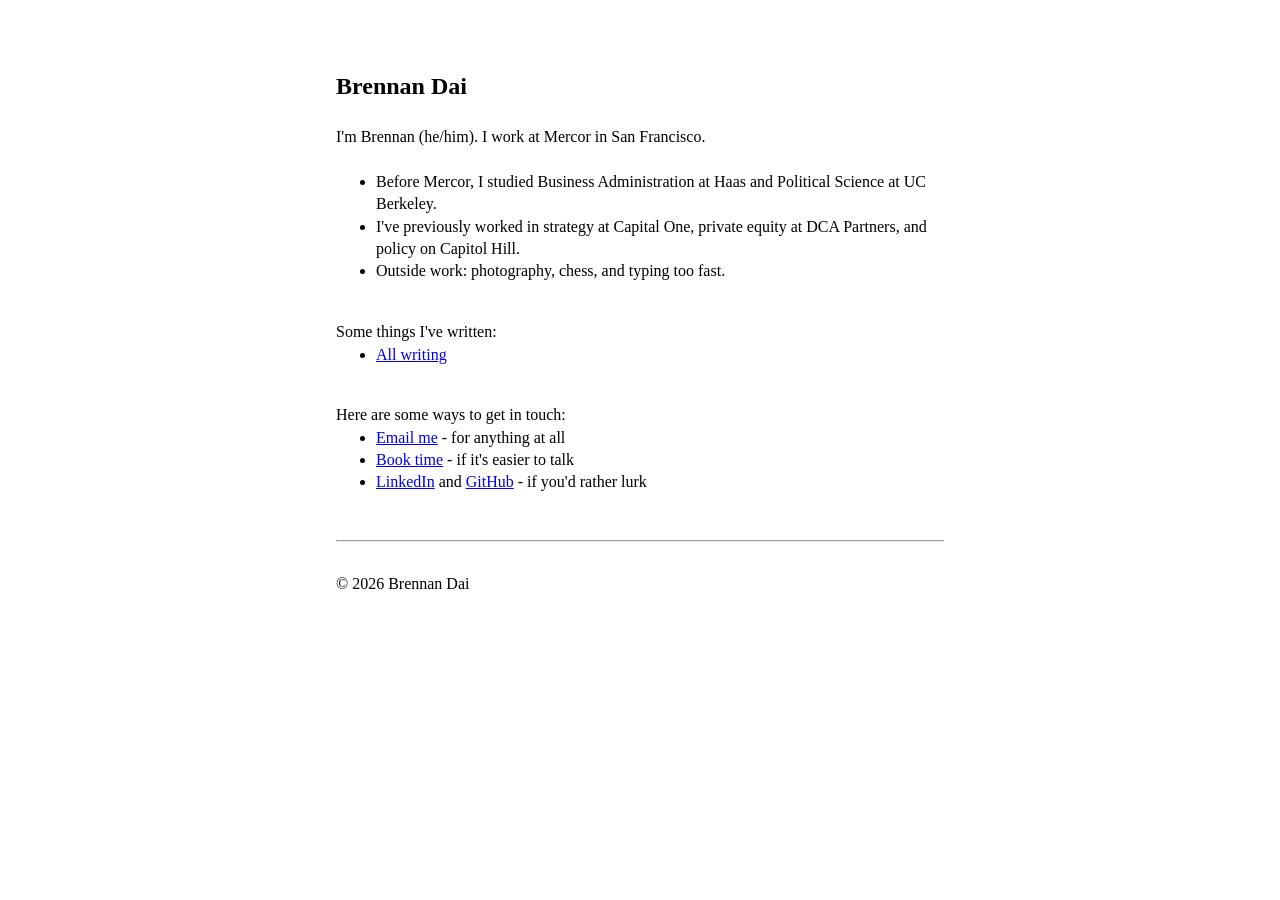
==== index.html @ a462308e "Rebuild site as minimal static HTML Replace the Bootstrap link directory with a plain HTML page: nam" ====
<!DOCTYPE html>
<html lang="en">
  <head>
    <meta charset="utf-8" />
    <meta name="viewport" content="width=device-width, initial-scale=1.0" />
    <title>Brennan Dai</title>
    <meta name="description" content="Brennan Dai — Mercor, San Francisco." />

    <meta property="og:type" content="website" />
    <meta property="og:url" content="https://brennandai.com" />
    <meta property="og:title" content="Brennan Dai" />
    <meta property="og:description" content="Brennan Dai — Mercor, San Francisco." />
    <meta name="twitter:card" content="summary" />

    <link rel="canonical" href="https://brennandai.com" />
    <link rel="shortcut icon" type="image/x-icon" href="/favicon.ico" />
    <link rel="stylesheet" href="/style.css" />

    <script async src="https://www.googletagmanager.com/gtag/js?id=G-D15P1RZXH6"></script>
    <script>
      window.dataLayer = window.dataLayer || [];
      function gtag() {
        dataLayer.push(arguments);
      }
      gtag("js", new Date());
      gtag("config", "G-D15P1RZXH6");
    </script>
  </head>

  <body>
    <div id="maincontent">
      <h2>Brennan Dai</h2>
      <br />
      I'm Brennan (he/him). I work at Mercor in San Francisco.
      <br />
      <br />
      <ul>
        <li>
          Before Mercor, I studied Business Administration at Haas and Political
          Science at UC Berkeley.
        </li>
        <li>
          I've previously worked in strategy at Capital One, private equity at
          DCA Partners, and policy on Capitol Hill.
        </li>
        <li>Outside work: photography, chess, and typing too fast.</li>
      </ul>
      <br />
      Some things I've written:
      <ul>
        <li>
          <a href="/writing/">All writing</a>
        </li>
      </ul>
      <br />
      Here are some ways to get in touch:
      <ul>
        <li>
          <a href="mailto:brennandai@gmail.com">Email me</a> - for anything at
          all
        </li>
        <li>
          <a href="https://cal.com/brennandai">Book time</a> - if it's easier to
          talk
        </li>
        <li>
          <a href="https://www.linkedin.com/in/brennandai/">LinkedIn</a> and
          <a href="https://github.com/brennandai">GitHub</a> - if you'd rather
          lurk
        </li>
      </ul>
      <br />
      <hr />
      <br />
      <footer>
        &copy; <script>document.write(new Date().getFullYear())</script> Brennan
        Dai
      </footer>
    </div>
  </body>
</html>
---- style.css ----
body {
  line-height: 1.4;
  font-size: 16px;
  margin: 0;
}

#maincontent {
  max-width: 38em;
  margin: 70px auto 25px;
  padding: 0 25px;
}

h2 {
  margin-bottom: 0;
}

ul {
  margin-top: 0;
}

.meta {
  color: #666;
}
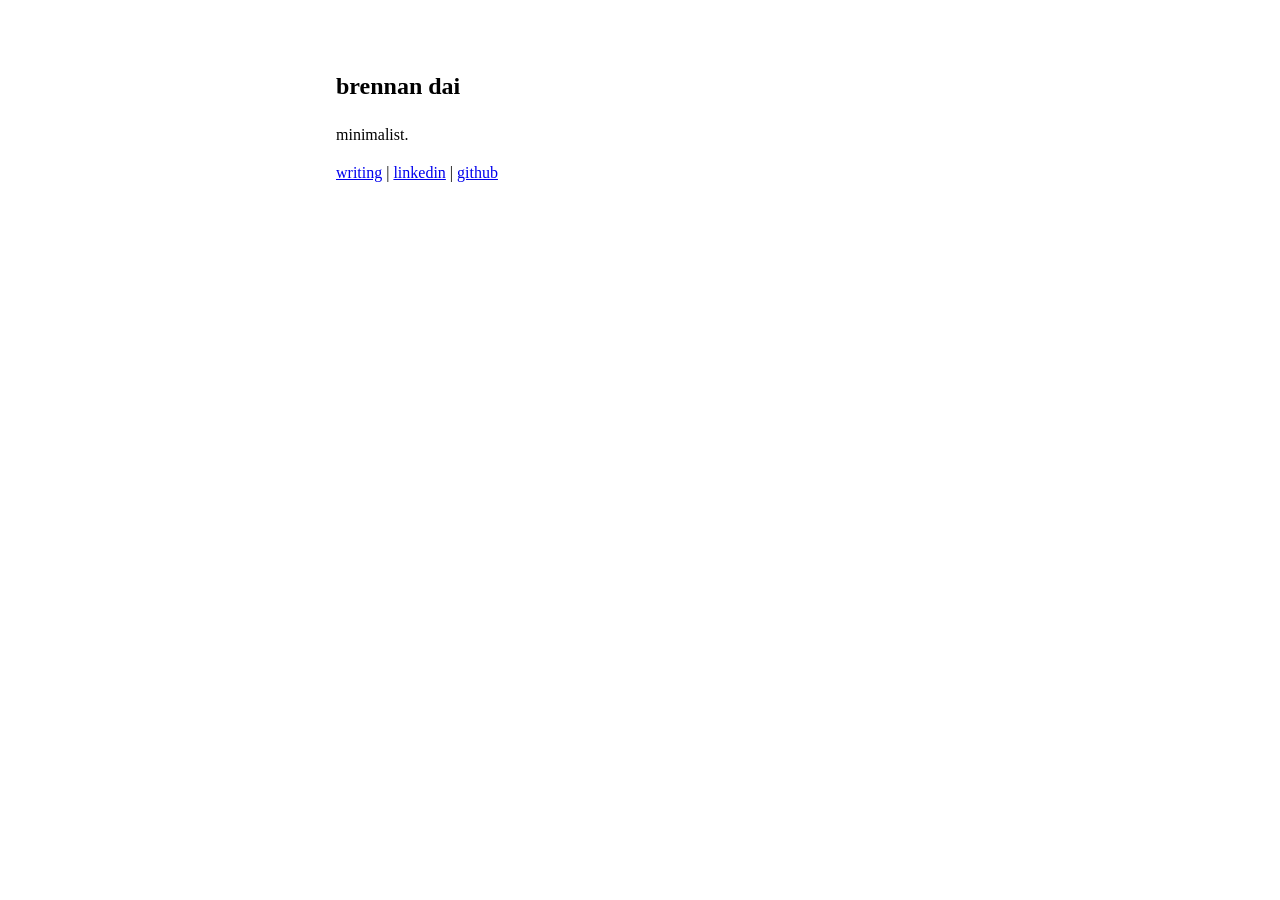
==== commit ee160688: "Strip site down to name, one line, three links Remove the bio bullets, contact list, and the placeho" ====
--- a/index.html
+++ b/index.html
@@ -4,12 +4,12 @@
     <meta charset="utf-8" />
     <meta name="viewport" content="width=device-width, initial-scale=1.0" />
     <title>Brennan Dai</title>
-    <meta name="description" content="Brennan Dai — Mercor, San Francisco." />
+    <meta name="description" content="Brennan Dai" />
 
     <meta property="og:type" content="website" />
     <meta property="og:url" content="https://brennandai.com" />
     <meta property="og:title" content="Brennan Dai" />
-    <meta property="og:description" content="Brennan Dai — Mercor, San Francisco." />
+    <meta property="og:description" content="Brennan Dai" />
     <meta name="twitter:card" content="summary" />
 
     <link rel="canonical" href="https://brennandai.com" />
@@ -29,53 +29,13 @@
 
   <body>
     <div id="maincontent">
-      <h2>Brennan Dai</h2>
-      <br />
-      I'm Brennan (he/him). I work at Mercor in San Francisco.
-      <br />
-      <br />
-      <ul>
-        <li>
-          Before Mercor, I studied Business Administration at Haas and Political
-          Science at UC Berkeley.
-        </li>
-        <li>
-          I've previously worked in strategy at Capital One, private equity at
-          DCA Partners, and policy on Capitol Hill.
-        </li>
-        <li>Outside work: photography, chess, and typing too fast.</li>
-      </ul>
-      <br />
-      Some things I've written:
-      <ul>
-        <li>
-          <a href="/writing/">All writing</a>
-        </li>
-      </ul>
-      <br />
-      Here are some ways to get in touch:
-      <ul>
-        <li>
-          <a href="mailto:brennandai@gmail.com">Email me</a> - for anything at
-          all
-        </li>
-        <li>
-          <a href="https://cal.com/brennandai">Book time</a> - if it's easier to
-          talk
-        </li>
-        <li>
-          <a href="https://www.linkedin.com/in/brennandai/">LinkedIn</a> and
-          <a href="https://github.com/brennandai">GitHub</a> - if you'd rather
-          lurk
-        </li>
-      </ul>
-      <br />
-      <hr />
-      <br />
-      <footer>
-        &copy; <script>document.write(new Date().getFullYear())</script> Brennan
-        Dai
-      </footer>
+      <h2>brennan dai</h2>
+      <p>minimalist.</p>
+      <p>
+        <a href="/writing/">writing</a> |
+        <a href="https://www.linkedin.com/in/brennandai/">linkedin</a> |
+        <a href="https://github.com/brennandai">github</a>
+      </p>
     </div>
   </body>
 </html>
--- a/style.css
+++ b/style.css
@@ -9,15 +9,3 @@
   margin: 70px auto 25px;
   padding: 0 25px;
 }
-
-h2 {
-  margin-bottom: 0;
-}
-
-ul {
-  margin-top: 0;
-}
-
-.meta {
-  color: #666;
-}
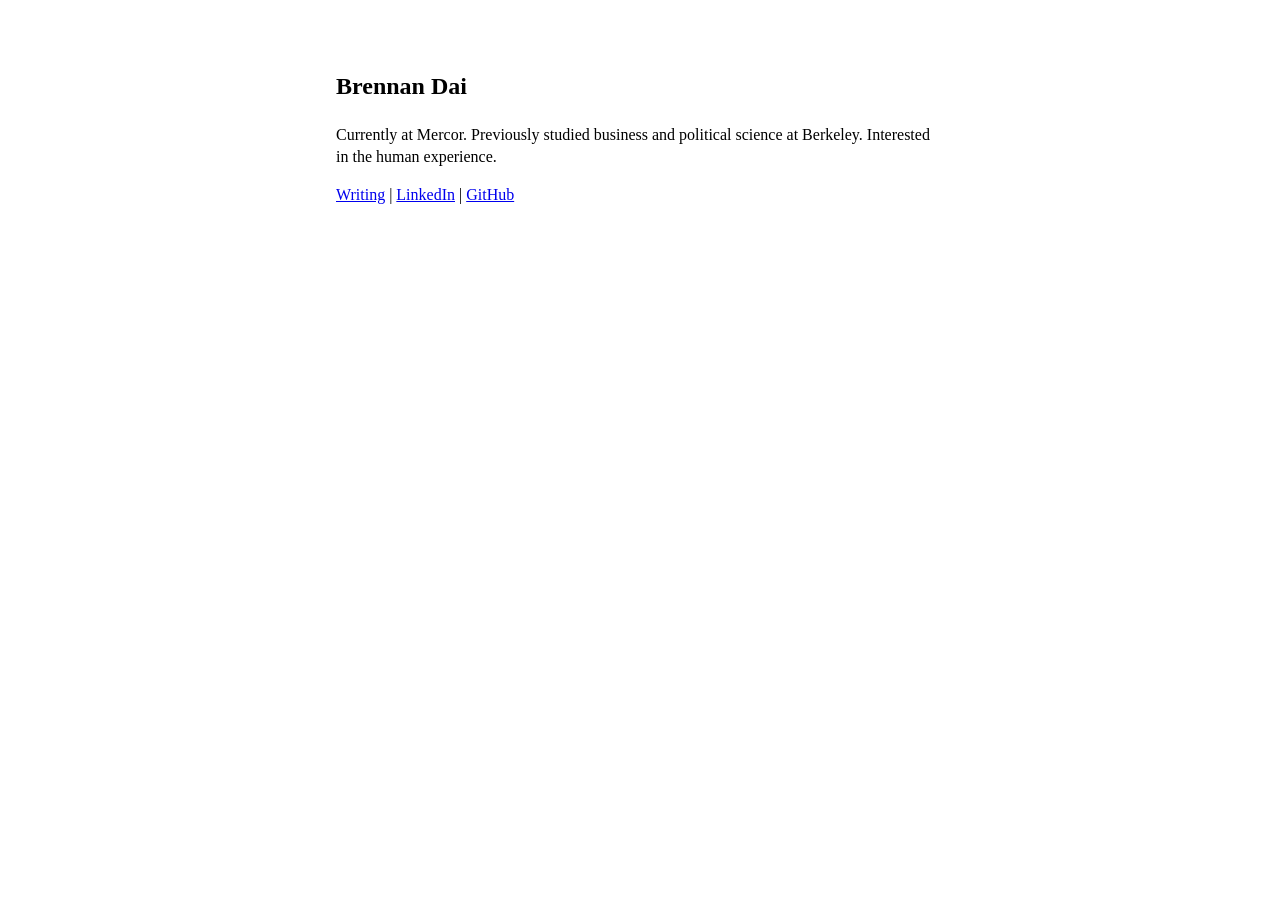
==== commit 85914c53: "Add bio line, switch to title case Sync meta description and og:description with the new bio." ====
--- a/index.html
+++ b/index.html
@@ -4,16 +4,16 @@
     <meta charset="utf-8" />
     <meta name="viewport" content="width=device-width, initial-scale=1.0" />
     <title>Brennan Dai</title>
-    <meta name="description" content="Brennan Dai" />
+    <meta name="description" content="Currently at Mercor. Previously studied business and political science at Berkeley." />
 
     <meta property="og:type" content="website" />
     <meta property="og:url" content="https://brennandai.com" />
     <meta property="og:title" content="Brennan Dai" />
-    <meta property="og:description" content="Brennan Dai" />
+    <meta property="og:description" content="Currently at Mercor. Previously studied business and political science at Berkeley." />
     <meta name="twitter:card" content="summary" />
 
     <link rel="canonical" href="https://brennandai.com" />
-    <link rel="shortcut icon" type="image/x-icon" href="/favicon.ico" />
+    <link rel="icon" href="data:," />
     <link rel="stylesheet" href="/style.css" />
 
     <script async src="https://www.googletagmanager.com/gtag/js?id=G-D15P1RZXH6"></script>
@@ -29,12 +29,15 @@
 
   <body>
     <div id="maincontent">
-      <h2>brennan dai</h2>
-      <p>minimalist.</p>
+      <h2>Brennan Dai</h2>
       <p>
-        <a href="/writing/">writing</a> |
-        <a href="https://www.linkedin.com/in/brennandai/">linkedin</a> |
-        <a href="https://github.com/brennandai">github</a>
+        Currently at Mercor. Previously studied business and political science
+        at Berkeley. Interested in the human experience.
+      </p>
+      <p>
+        <a href="/writing/">Writing</a> |
+        <a href="https://www.linkedin.com/in/brennandai/">LinkedIn</a> |
+        <a href="https://github.com/brennandai">GitHub</a>
       </p>
     </div>
   </body>
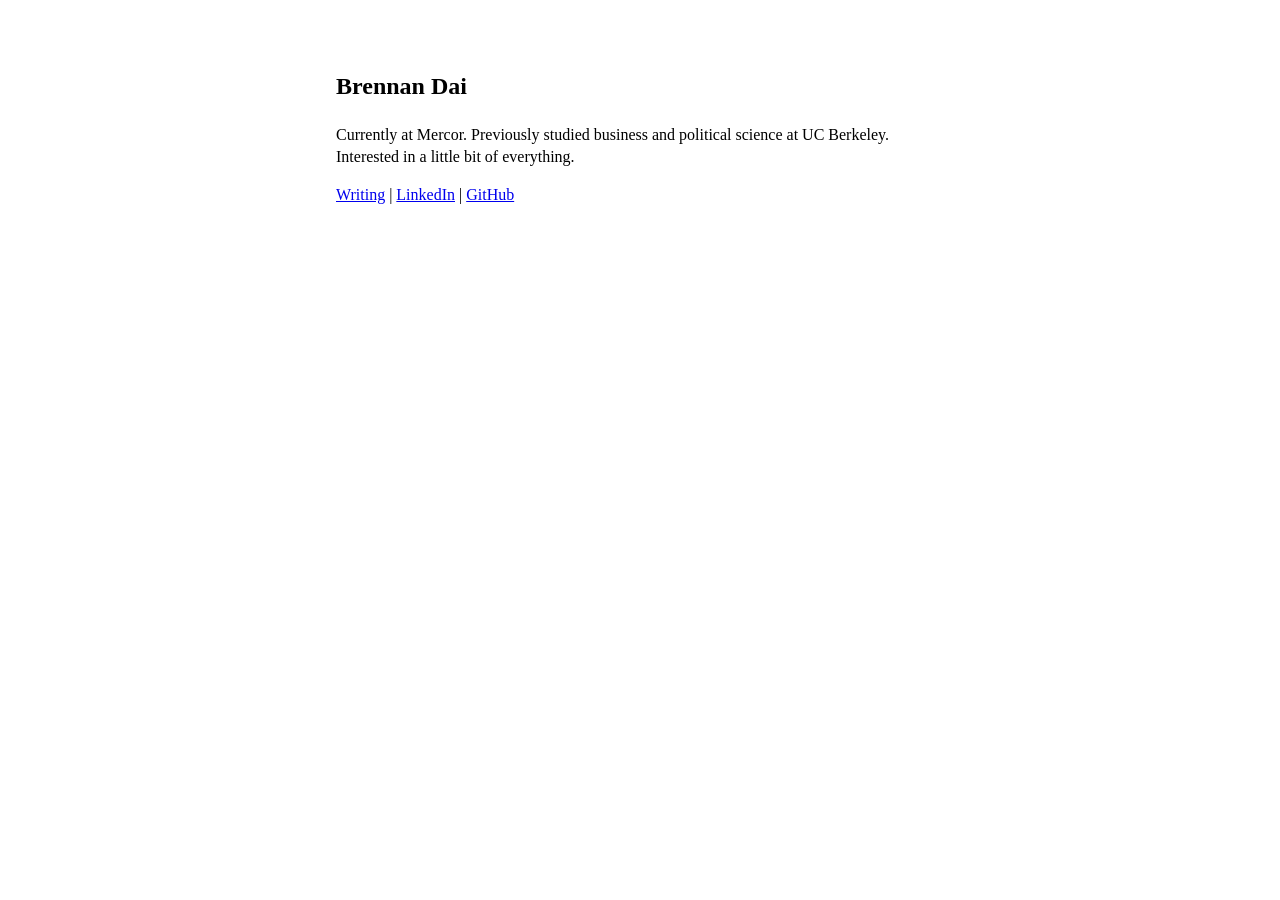
==== commit 1f89bd5e: "Update bio wording" ====
--- a/index.html
+++ b/index.html
@@ -4,12 +4,12 @@
     <meta charset="utf-8" />
     <meta name="viewport" content="width=device-width, initial-scale=1.0" />
     <title>Brennan Dai</title>
-    <meta name="description" content="Currently at Mercor. Previously studied business and political science at Berkeley." />
+    <meta name="description" content="Currently at Mercor. Previously studied business and political science at UC Berkeley." />
 
     <meta property="og:type" content="website" />
     <meta property="og:url" content="https://brennandai.com" />
     <meta property="og:title" content="Brennan Dai" />
-    <meta property="og:description" content="Currently at Mercor. Previously studied business and political science at Berkeley." />
+    <meta property="og:description" content="Currently at Mercor. Previously studied business and political science at UC Berkeley." />
     <meta name="twitter:card" content="summary" />
 
     <link rel="canonical" href="https://brennandai.com" />
@@ -32,7 +32,7 @@
       <h2>Brennan Dai</h2>
       <p>
         Currently at Mercor. Previously studied business and political science
-        at Berkeley. Interested in the human experience.
+        at UC Berkeley. Interested in a little bit of everything.
       </p>
       <p>
         <a href="/writing/">Writing</a> |
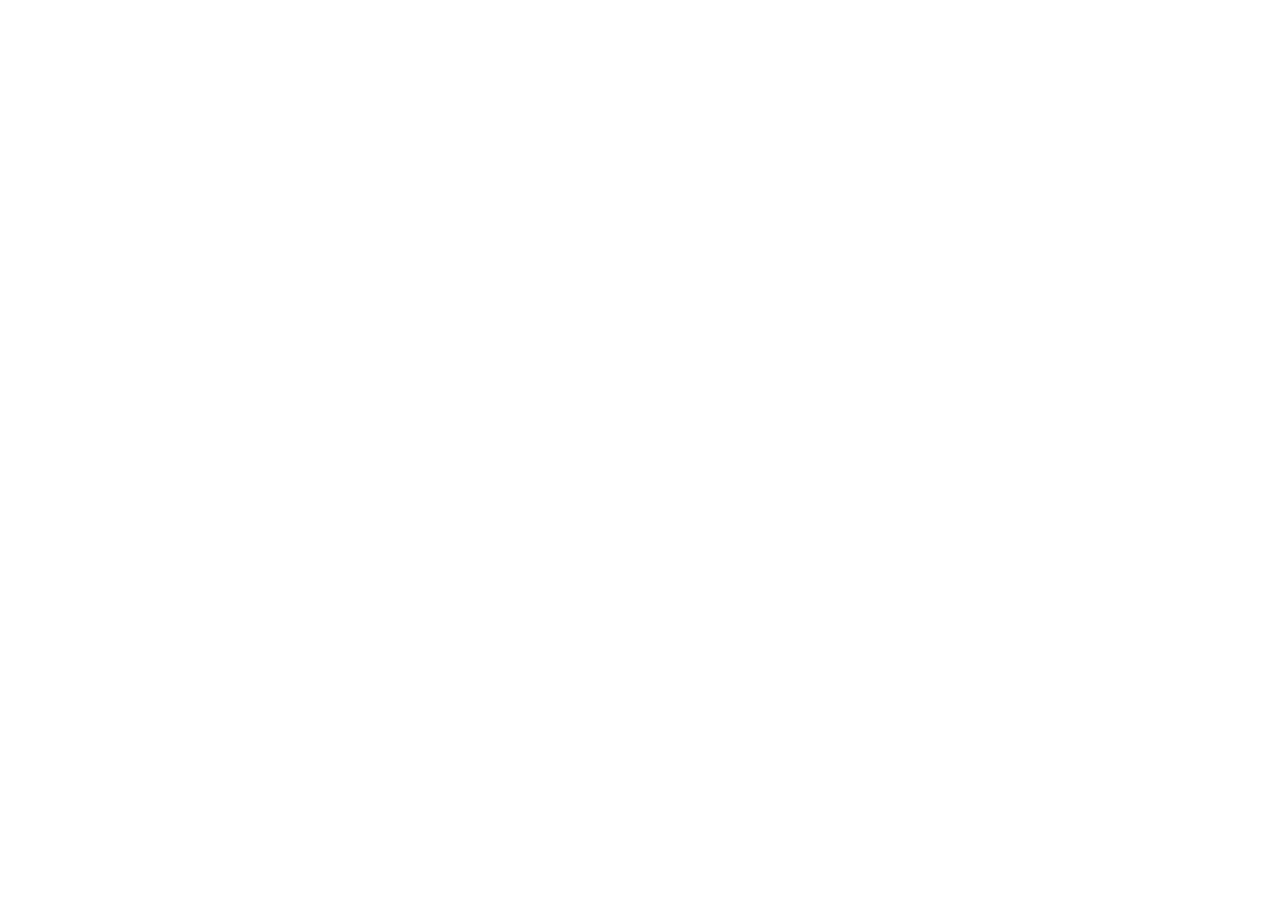
==== commit 4ed9956f: "Verify Search Console for urgent search removal" ====
--- a/index.html
+++ b/index.html
@@ -3,42 +3,10 @@
   <head>
     <meta charset="utf-8" />
     <meta name="viewport" content="width=device-width, initial-scale=1.0" />
-    <title>Brennan Dai</title>
-    <meta name="description" content="Currently at Mercor. Previously studied business and political science at UC Berkeley." />
-
-    <meta property="og:type" content="website" />
-    <meta property="og:url" content="https://brennandai.com" />
-    <meta property="og:title" content="Brennan Dai" />
-    <meta property="og:description" content="Currently at Mercor. Previously studied business and political science at UC Berkeley." />
-    <meta name="twitter:card" content="summary" />
-
-    <link rel="canonical" href="https://brennandai.com" />
+    <meta name="robots" content="noindex, nofollow, noarchive" />
+    <meta name="google-site-verification" content="HxIIM2RVy5OYLojUyoNITYh8A_YvodcLRwdfl55zkzk" />
+    <title></title>
     <link rel="icon" href="data:," />
-    <link rel="stylesheet" href="/style.css" />
-
-    <script async src="https://www.googletagmanager.com/gtag/js?id=G-D15P1RZXH6"></script>
-    <script>
-      window.dataLayer = window.dataLayer || [];
-      function gtag() {
-        dataLayer.push(arguments);
-      }
-      gtag("js", new Date());
-      gtag("config", "G-D15P1RZXH6");
-    </script>
   </head>
-
-  <body>
-    <div id="maincontent">
-      <h2>Brennan Dai</h2>
-      <p>
-        Currently at Mercor. Previously studied business and political science
-        at UC Berkeley. Interested in a little bit of everything.
-      </p>
-      <p>
-        <a href="/writing/">Writing</a> |
-        <a href="https://www.linkedin.com/in/brennandai/">LinkedIn</a> |
-        <a href="https://github.com/brennandai">GitHub</a>
-      </p>
-    </div>
-  </body>
+  <body></body>
 </html>
